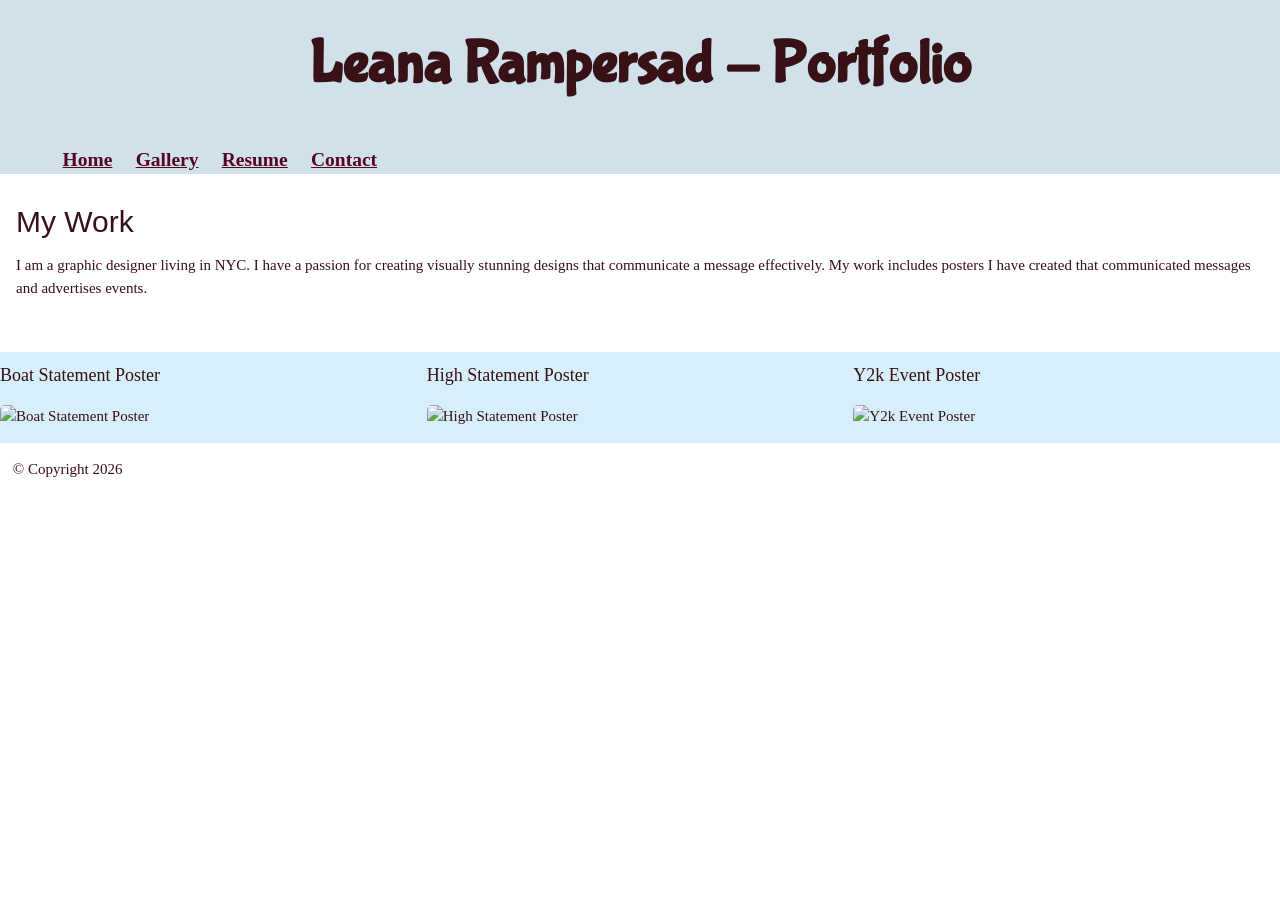
==== index.html @ e936c442 "Add files via upload" ====
<!DOCTYPE html>
<html lang="en">
    <head>
        <title>W3.CSS</title>
        <meta name="viewport" content="width=device-width, initial-scale=1">
        <link rel="stylesheet" href="https://www.w3schools.com/w3css/4/w3.css">
        <link rel="stylesheet" href="css/my-styles.css">
        <link rel="preconnect" href="https://fonts.googleapis.com">
<link rel="preconnect" href="https://fonts.gstatic.com" crossorigin>
<link href="https://fonts.googleapis.com/css2?family=Bubblegum+Sans&family=Roboto+Slab:wght@100..900&display=swap" rel="stylesheet">
    </head>
    <body>
        <div>
            <header class="navbar">  <!--w3-container adds 16 pixels of padding 
                around each element; w3-green makes the background green -->
                <h1>Leana Rampersad - Portfolio</h1>
                <nav>
                    <ul>
                        <li><a href="index.html">Home</a></li>
                        <li><a href="gallery.html">Gallery</a></li>
                        
                        
                        <li><a href="resume.html">Resume</a></li>
                        <li><a href="contact.html">Contact</a></li>
                        
                    </ul>
                </nav>
                
            </header>

            <div class="w3-container">  <!--w3-container adds 16 pixels of padding 
                around each element-->
                <h2>My Work</h2>
            </h1>I am a graphic designer living in NYC. I have a passion for creating visually stunning designs that communicate a message effectively. My work includes posters I have created that communicated messages and advertises events.</p>
                    
            </div>
            
            <section class=""> <!--w3-container adds 16 pixels of padding 
                around each element-->
                <p></p>
            </section>
                
            <section class=""> <!-- w3-container adds 16 pixels of padding around each element -->
                <br>
                
               
        
            </section>
        
            <section class="w3-row row-color-1"> <!-- In this row, we  have the w3-row class only, which defines 
                a padding-less container. Without the w3-container property, you don't get padding 
                between the elements. -->
                
                <article class="w3-col s12 m4 l4">
                    <h5>Boat Statement Poster</h5>

                    

                    
                    <p><!-- Trigger the Modal -->
    <img id="myImg" src="assets /BoatStatement-300dpi.jpg" alt="Boat Statement Poster" style="width:100%;max-width:400px">

<!-- The Modal -->
<div id="myModal" class="modal">

  <!-- The Close Button -->
  <span class="close">&times;</span>

  <!-- Modal Content (The Image) -->
  <img class="modal-content" id="img01">

  <!-- Modal Caption (Image Text) -->
  <div id="caption"></div>
</div></p>
                </article>
                <article class="w3-col s12 m4 l4">
                    <h4><a title="High Poster">High Statement Poster</a></h4>

                    <script>// Get the modal
var modal = document.getElementById("myModal");

// Get the image and insert it inside the modal - use its "alt" text as a caption
var img = document.getElementById("myImg");
var modalImg = document.getElementById("img01");
var captionText = document.getElementById("caption");
img.onclick = function(){
  modal.style.display = "block";
  modalImg.src = this.src;
  captionText.innerHTML = this.alt;
}

// Get the <span> element that closes the modal
var span = document.getElementsByClassName("close")[0];

// When the user clicks on <span> (x), close the modal
span.onclick = function() {
  modal.style.display = "none";
}</script>




                 
 <p><!-- Trigger the Modal -->
    <img id="myImg" src="assets /HighStatement-300dpi.jpg" alt="High Statement Poster" style="width:100%;max-width:400px">

<!-- The Modal -->
<div id="myModal" class="modal">

  <!-- The Close Button -->
  <span class="close">&times;</span>

  <!-- Modal Content (The Image) -->
  <img class="modal-content" id="img01">

  <!-- Modal Caption (Image Text) -->
  <div id="caption"></div>
</div></p>
                </article>
                <article class="w3-col s12 m4 l4">
                    <h4><a title="y2k poster">Y2k Event Poster</a></h4>

                    <script>// Get the modal
var modal = document.getElementById("myModal");

// Get the image and insert it inside the modal - use its "alt" text as a caption
var img = document.getElementById("myImg");
var modalImg = document.getElementById("img01");
var captionText = document.getElementById("caption");
img.onclick = function(){
  modal.style.display = "block";
  modalImg.src = this.src;
  captionText.innerHTML = this.alt;
}

// Get the <span> element that closes the modal
var span = document.getElementsByClassName("close")[0];

// When the user clicks on <span> (x), close the modal
span.onclick = function() {
  modal.style.display = "none";
}</script>





 <p><!-- Trigger the Modal -->
    <img id="myImg" src="assets /y2kevent-300dpi.jpg" alt="Y2k Event Poster" style="width:100%;max-width:500px">

<!-- The Modal -->
<div id="myModal" class="modal">

  <!-- The Close Button -->
  <span class="close">&times;</span>

  <!-- Modal Content (The Image) -->
  <img class="modal-content" id="img01">

  <!-- Modal Caption (Image Text) -->
  <div id="caption"></div>
</div></p>
                </article>
                <article class="w3-col s12 m4 l4">
                   
                    <script>// Get the modal
var modal = document.getElementById("myModal");

// Get the image and insert it inside the modal - use its "alt" text as a caption
var img = document.getElementById("myImg");
var modalImg = document.getElementById("img01");
var captionText = document.getElementById("caption");
img.onclick = function(){
  modal.style.display = "block";
  modalImg.src = this.src;
  captionText.innerHTML = this.alt;
}

// Get the <span> element that closes the modal
var span = document.getElementsByClassName("close")[0];

// When the user clicks on <span> (x), close the modal
span.onclick = function() {
  modal.style.display = "none";
}</script>


        
    
              
                
            
            </section>
    
          
            </section>  

            <footer>
                <p>&copy; Copyright 2026</p>
            </footer>
        </div>
	</body>




</html>
---- css/my-styles.css ----
* {
        font-family: Cambria, Cochin, Georgia, Times, 'Times New Roman', sans-serif;
        color: #371116;
        box-sizing: border-box;}
        
            .navbar{
                background-color: #d0e1e9;
                font-family: .bubblegum-sans-regular 
  font-family: "Bubblegum Sans", sans-serif;
  font-weight: 800;
  font-style: normal;
            }




        header h1 {Leana Rampersad - Portfolio;
        color: #371116;
         font-family: "Bubblegum Sans", sans-serif;
  font-weight: 800;
  font-style: normal;
        text-align: center;
        padding: 20px;
        font-size: 400%;
        margin: 0;}
        


        article h4 {
          font-family: Cambria, Cochin, Georgia, Times, 'Times New Roman', sans-serif;
        color: #371116;
        box-sizing: border-box;
        font-size: larger;
    }



         article h5 {
          font-family: Cambria, Cochin, Georgia, Times, 'Times New Roman', sans-serif;
        color: #371116;
        box-sizing: border-box;}
       

        section h3 {
            font-weight: 
        }

        article img {
        max-width: 100%;
        height:auto;}

        nav, #feature, footer {
        margin: 1%; }


        nav li {
            
        display: inline;
		padding: 0.5em;
        color: rgb(86, 2, 37);
            font-size: 130%;
    }

        .row-color-1 {
            background-color:rgb(215, 239, 250);
        }

Contact Page

        <!DOCTYPE html>

header class="navbar">  <!--w3-container adds 16 pixels of padding 
                around each element; w3-green makes the background green -->
              
              
         <h1>Leana Rampersad - Portfolio</h1>
                <nav>
                    <ul>
                        <li><a href="index.html">Home</a></li>
                        <li><a href="gallery.html">Gallery</a></li>
                        <li><a href="about.html">About Me</a></li>
                        <li><a href="resume.html">Resume</a></li>
                        <li><a href="contact.html">Contact</a></li>
                        
                    </ul>
                </nav>
         </header>
<head>
    <meta charset="utf-8">
    <meta name="viewport" content="width=device-width, initial-scale=1, shrink-to-fit=no">
    <title>contact form</title>
    <link href="contact-form.css" rel="stylesheet">
</head>

<body>

<div class="fcf-body">

    <div id="fcf-form">
    <h3 class="fcf-h3">Contact us</h3>

    <form id="fcf-form-id" class="fcf-form-class" method="post" action="contact-form-process.php">
        
        <div class="fcf-form-group">
            <label for="Name" class="fcf-label">Your name</label>
            <div class="fcf-input-group">
                <input type="text" id="Name" name="Name" class="fcf-form-control" required>
            </div>
        </div>

        <div class="fcf-form-group">
            <label for="Email" class="fcf-label">Your email address</label>
            <div class="fcf-input-group">
                <input type="email" id="Email" name="Email" class="fcf-form-control" required>
            </div>
        </div>

        <div class="fcf-form-group">
            <label for="Message" class="fcf-label">Your message</label>
            <div class="fcf-input-group">
                <textarea id="Message" name="Message" class="fcf-form-control" rows="6" maxlength="3000" required></textarea>
            </div>
        </div>

        <div class="fcf-form-group">
            <button type="submit" id="fcf-button" class="fcf-btn fcf-btn-primary fcf-btn-lg fcf-btn-block">Send Message</button>
        </div>

        <div class="fcf-credit" id="fcf-credit">
        Simple HTML email form provided by <a href="https://www.majesticform.com" target="_blank">MajesticForm</a>
        </div>

    </form>
    </div>

</div>

</body>


.nav-menu {
    display: flex;
    gap: 20px;
}

.hamburger {
    display: none;
    cursor: pointer;
}

.bar {
    display: block;
    width: 25px;
    height: 3px;
    margin: 5px;
    background-color: black;
}

@media(max-width: 768px){

    .hamburger {
        display: block;
    }

    .nav-menu {
        position: fixed;
        left: -100%;
        top: 70px;
        flex-direction: column;
        background-color: white;
        width: 100%;
        text-align: center;
        transition: 0.3s;
        padding: 20px 0;
    }

    .nav-menu.active {
        left: 0;
    }
}



/* Style the Image Used to Trigger the Modal */


#myImg  {
.my-element{
    background-image: url(src= "assets /BoatStatement-72dpi.jpg" )
}

  border-radius: 5px;
  cursor: pointer;
  transition: 0.3s;
}

#myImg:hover {opacity: 0.7;}

/* The Modal (background) */
.modal {
  display: none; /* Hidden by default */
  position: fixed; /* Stay in place */
  z-index: 1; /* Sit on top */
  padding-top: 100px; /* Location of the box */
  left: 0;
  top: 0;
  width: 100%; /* Full width */
  height: 100%; /* Full height */
  overflow: auto; /* Enable scroll if needed */
  background-color: rgb(0,0,0); /* Fallback color */
  background-color: rgba(0,0,0,0.9); /* Black w/ opacity */
  
}

/* Modal Content (Image) */
.modal-content {
  margin: auto;
  display: block;
  width: 80%;
  max-width: 700px;
}

/* Caption of Modal Image (Image Text) - Same Width as the Image */
#caption {
  margin: auto;
  display: block;
  width: 80%;
  max-width: 700px;
  text-align: center;
  color: #ccc;
  padding: 10px 0;
  height: 150px;
}

/* Add Animation - Zoom in the Modal */
.modal-content, #caption {
  animation-name: zoom;
  animation-duration: 0.6s;
}

@keyframes zoom {
  from {transform:scale(0)}
  to {transform:scale(1)}
}

/* The Close Button */
.close {
  position: absolute;
  top: 15px;
  right: 35px;
  color: #f1f1f1;
  font-size: 40px;
  font-weight: bold;
  transition: 0.3s;
}

.close:hover,
.close:focus {
  color: #bbb;
  text-decoration: none;
  cursor: pointer;
}

/* 100% Image Width on Smaller Screens */
@media only screen and (max-width: 700px){
  .modal-content {
    width: 100%;
  }
}





/* Style the Image Used to Trigger the Modal */


#myImg 
  .my-element {
  background-image: url("../assets/HighStatement-300dpi.jpg");
  border-radius: 5px;
  cursor: pointer;
  transition: 0.3s;
}


  border-radius: 5px;
  cursor: pointer;
  transition: 0.3s;


#myImg:hover {opacity: 0.7;}

/* The Modal (background) */
.modal {
  display: none; /* Hidden by default */
  position: fixed; /* Stay in place */
  z-index: 1; /* Sit on top */
  padding-top: 100px; /* Location of the box */
  left: 0;
  top: 0;
  width: 100%; /* Full width */
  height: 100%; /* Full height */
  overflow: auto; /* Enable scroll if needed */
  background-color: rgb(0,0,0); /* Fallback color */
  background-color: rgba(0,0,0,0.9); /* Black w/ opacity */
  
}

/* Modal Content (Image) */
.modal-content {
  margin: auto;
  display: block;
  width: 80%;
  max-width: 700px;
}

/* Caption of Modal Image (Image Text) - Same Width as the Image */
#caption {
  margin: auto;
  display: block;
  width: 80%;
  max-width: 700px;
  text-align: center;
  color: #ccc;
  padding: 10px 0;
  height: 150px;
}

/* Add Animation - Zoom in the Modal */
.modal-content, #caption {
  animation-name: zoom;
  animation-duration: 0.6s;
}

@keyframes zoom {
  from {transform:scale(0)}
  to {transform:scale(1)}
}

/* The Close Button */
.close {
  position: absolute;
  top: 15px;
  right: 35px;
  color: #f1f1f1;
  font-size: 40px;
  font-weight: bold;
  transition: 0.3s;
}

.close:hover,
.close:focus {
  color: #bbb;
  text-decoration: none;
  cursor: pointer;
}

/* 100% Image Width on Smaller Screens */
@media only screen and (max-width: 700px){
  .modal-content {
    width: 100%;
  }
}





</html>
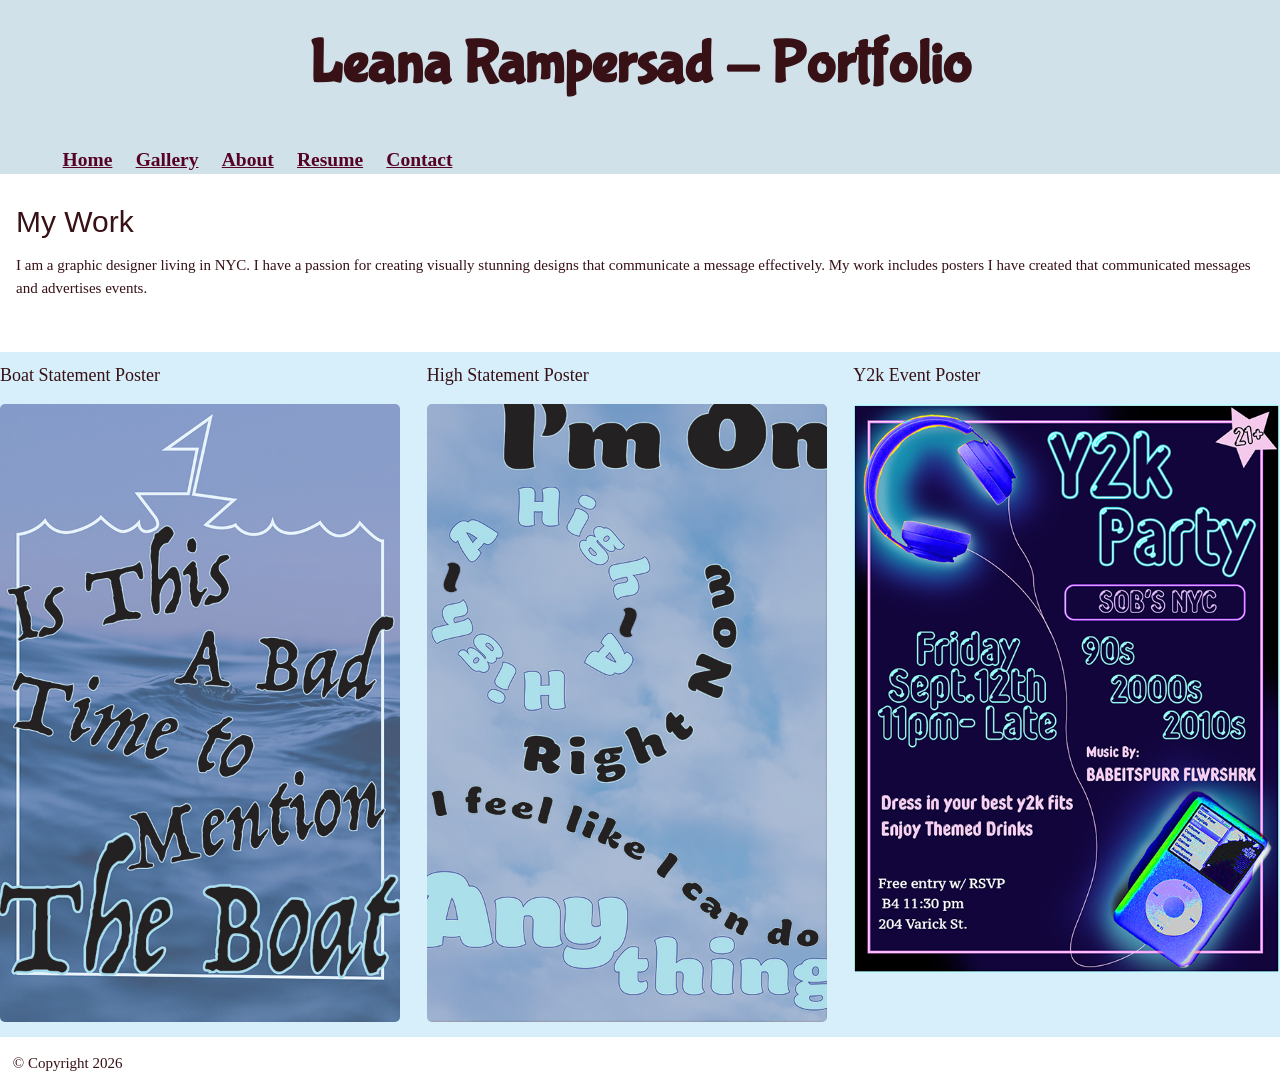
==== commit cb246a2f: "Add files via upload" ====
--- a/index.html
+++ b/index.html
@@ -18,7 +18,7 @@
                     <ul>
                         <li><a href="index.html">Home</a></li>
                         <li><a href="gallery.html">Gallery</a></li>
-                        
+                        <li><a href="About.html">About</a></li>
                         
                         <li><a href="resume.html">Resume</a></li>
                         <li><a href="contact.html">Contact</a></li>
@@ -58,7 +58,7 @@
 
                     
                     <p><!-- Trigger the Modal -->
-    <img id="myImg" src="assets /BoatStatement-300dpi.jpg" alt="Boat Statement Poster" style="width:100%;max-width:400px">
+    <img id="myImg" src="assets/BoatStatement-300dpi.jpg" alt="Boat Statement Poster" style="width:100%;max-width:400px">
 
 <!-- The Modal -->
 <div id="myModal" class="modal">
@@ -102,7 +102,7 @@
 
                  
  <p><!-- Trigger the Modal -->
-    <img id="myImg" src="assets /HighStatement-300dpi.jpg" alt="High Statement Poster" style="width:100%;max-width:400px">
+    <img id="myImg" src="assets/HighStatement-300dpi.jpg" alt="High Statement Poster" style="width:100%;max-width:400px">
 
 <!-- The Modal -->
 <div id="myModal" class="modal">
@@ -146,7 +146,7 @@
 
 
  <p><!-- Trigger the Modal -->
-    <img id="myImg" src="assets /y2kevent-300dpi.jpg" alt="Y2k Event Poster" style="width:100%;max-width:500px">
+    <img id="myImg" src="assets/y2kevent-300dpi.jpg" alt="Y2k Event Poster" style="width:100%;max-width:500px">
 
 <!-- The Modal -->
 <div id="myModal" class="modal">
--- a/css/my-styles.css
+++ b/css/my-styles.css
@@ -41,9 +41,11 @@
         box-sizing: border-box;}
        
 
-        section h3 {
-            font-weight: 
-        }
+       article h2 {
+          font-family: Cambria, Cochin, Georgia, Times, 'Times New Roman', sans-serif;
+        color: #371116;
+        box-sizing: border-box;}
+        
 
         article img {
         max-width: 100%;
